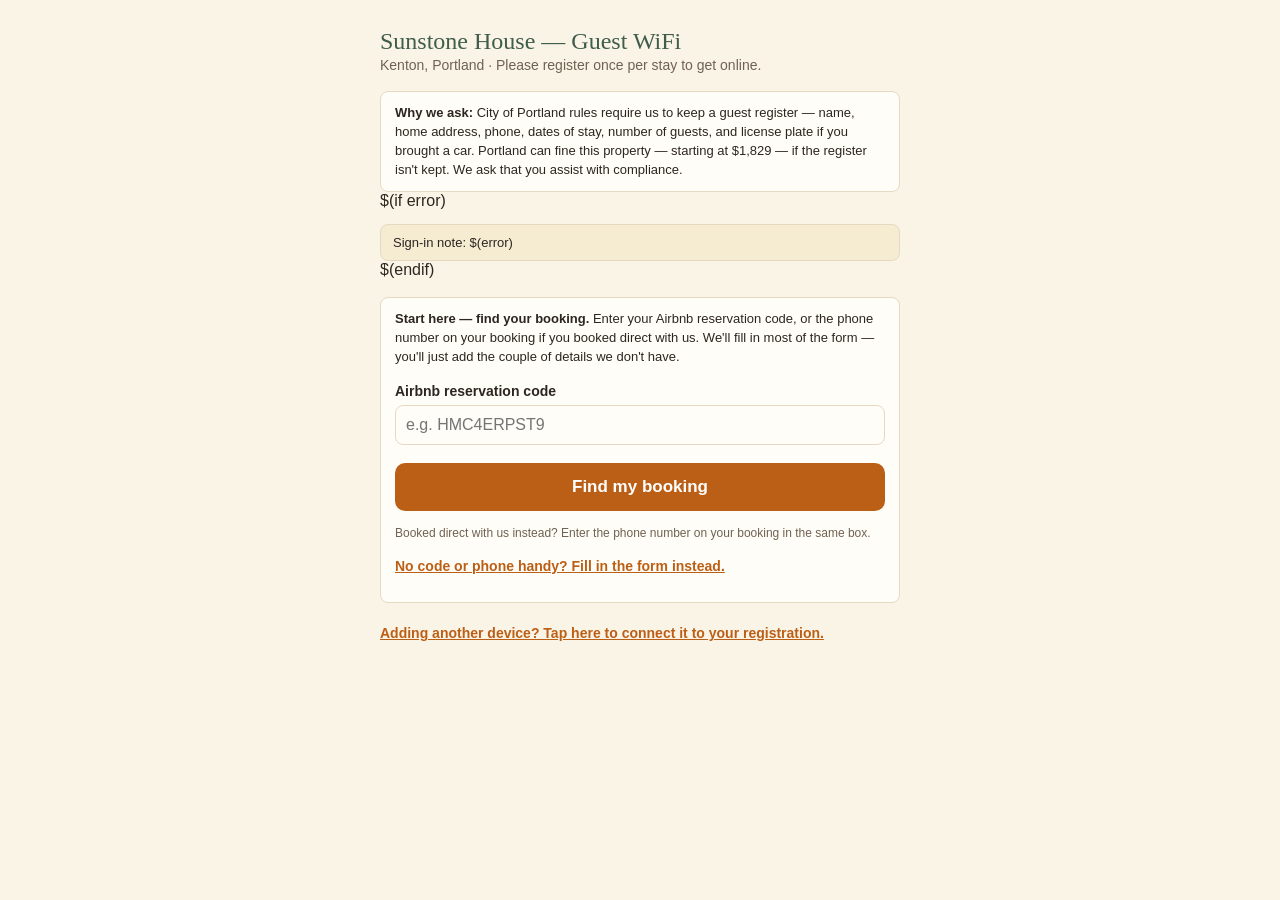
==== portal-preview-x9.html @ 85c28f9d "Temp portal preview page for Nathan's review (remove after)" ====
<!DOCTYPE html>
<html>
<head>
<meta charset="utf-8">
<meta name="viewport" content="width=device-width, initial-scale=1">
<title>Sunstone House — Guest WiFi</title>
<style>
  body { font-family: sans-serif; margin: 0; background: #faf4e7; color: #2c2620; }
  .wrap { max-width: 520px; margin: 0 auto; padding: 20px 16px 40px; }
  h1 { font-size: 24px; margin: 8px 0 2px; font-family: Georgia, 'Times New Roman', serif; font-weight: 400; color: #3f5d4a; }
  .sub { color: #6f6252; font-size: 14px; margin-bottom: 18px; }
  label { display: block; font-size: 14px; font-weight: 600; margin: 14px 0 4px; }
  input, select { width: 100%; box-sizing: border-box; padding: 10px;
    font-size: 16px; border: 1px solid #e6d9c3; border-radius: 8px; background: #fffdf7; }
  .row { display: flex; gap: 10px; } .row > div { flex: 1; }
  .aup { background: #fffdf7; border: 1px solid #e6d9c3; border-radius: 8px;
    padding: 12px 14px; font-size: 13px; line-height: 1.45; margin-top: 18px; }
  .agree { display: flex; gap: 8px; align-items: flex-start; margin-top: 12px;
    font-size: 14px; font-weight: 600; }
  .agree input { width: auto; margin-top: 2px; }
  button { display: block; width: 100%; box-sizing: border-box;
    text-align: center; padding: 14px; font-size: 17px; font-weight: 700;
    border: 0; border-radius: 10px; margin-top: 18px; cursor: pointer;
    background: #bc5f16; color: #fff; }
  button:disabled { background: #e9dcc2; color: #6f6252; cursor: default; }
  button.ghost { background: #fffdf7; color: #bc5f16; border: 1px solid #bc5f16; }
  #devadd { display: none; }
  #reg { display: none; }
  #foundCard { display: none; }
  .devlink { font-size: 14px; color: #bc5f16; font-weight: 600;
    margin-top: 22px; cursor: pointer; text-decoration: underline; }
  .fine { font-size: 12px; color: #6f6252; margin-top: 14px; line-height: 1.4; }
  .err { background: #f6ecd2; border: 1px solid #e6d9c3; border-radius: 8px;
    padding: 10px 12px; font-size: 13px; margin-top: 14px; display: none; }
  .found { font-size: 15px; line-height: 1.5; }
  .noveh { display: flex; gap: 8px; align-items: center; margin-top: 8px;
    font-size: 14px; color: #6f6252; }
  .noveh input { width: auto; }
  input[readonly] { background: #f6ecd2; color: #6f6252; }
</style>
</head>
<body>
<div class="wrap">
  <h1>Sunstone House — Guest WiFi</h1>
  <div class="sub">Kenton, Portland · Please register once per stay to get online.</div>

  <div class="aup" style="margin-top:0"><b>Why we ask:</b> City of Portland
    rules require us to keep a guest register — name, home address,
    phone, dates of stay, number of guests, and license plate if you
    brought a car. Portland can fine this property —
    starting at $1,829 — if the register isn't kept. We ask that you
    assist with compliance.</div>

  $(if error)<div class="err" style="display:block">Sign-in note: $(error)</div>$(endif)
  <div class="err" id="formMsg"></div>

  <div class="aup" id="lookupCard"><b>Start here — find your booking.</b>
    Enter your Airbnb reservation code, or the phone number on your
    booking if you booked direct with us. We'll fill in most of the
    form — you'll just add the couple of details we don't have.
    <div id="lookupEntry">
      <label>Airbnb reservation code</label>
      <input id="keyInput" autocomplete="off" placeholder="e.g. HMC4ERPST9">
      <button type="button" id="keyBtn">Find my booking</button>
      <div class="fine" id="keyMsg"></div>
      <p class="fine">Booked direct with us instead? Enter the phone
        number on your booking in the same box.</p>
      <p class="devlink" id="manualLink" style="margin-top:14px">No code or phone handy? Fill in the form instead.</p>
    </div>
    <div id="foundCard">
      <p class="found" id="foundText"></p>
      <button type="button" id="yesBtn">That's me</button>
      <button type="button" id="noBtn" class="ghost">Not me</button>
    </div>
    <div id="foundDone" style="display:none">
      <p class="found" id="foundSummary"></p>
      <p class="devlink" id="restartLink" style="margin-top:6px">Wrong booking? Start over.</p>
    </div>
  </div>

  <form id="reg">
    <div id="knownFields">
      <label>Full name *</label>
      <input name="name" required autocomplete="name">
      <label>Reservation code (Airbnb guests — it's in your booking details; leave blank if you booked direct)</label>
      <input name="rescode" autocomplete="off">
      <label>Room *</label>
      <select name="room" required>
        <option value="">Choose…</option>
        <option>Opal</option><option>Emerald</option><option>Sapphire</option>
        <option>Lapis</option><option>Kunzite</option><option>Azurite</option>
        <option>Coral</option><option>Garnet</option><option>Apatite</option>
        <option>Pyrite</option><option>Larimar</option><option>Other / visiting</option>
      </select>
      <div class="row">
        <div><label>Check-in *</label><input name="checkin" type="date" required></div>
        <div><label>Check-out *</label><input name="checkout" type="date" required></div>
      </div>
      <label>Guests in room *</label>
      <select name="guests"><option>1</option><option>2</option><option>3</option><option>4</option></select>
    </div>
    <div class="aup" id="volNote" style="display:none"><b>You're registered
      by your booking.</b> The City also asks us to record your home
      address, phone, and license plate. We ask that you assist with
      compliance.
      <label class="agree"><input type="checkbox" id="volBox">
        I volunteer to assist with compliance — I'll complete the
        fields below.</label>
      <div class="fine" style="margin-top:6px">If you don't volunteer,
        you can still connect with your booking alone.</div>
    </div>
    <label>Home address <span class="star">*</span></label>
    <input name="address" required autocomplete="street-address">
    <label>Phone <span class="star">*</span></label>
    <input name="phone" required type="tel" autocomplete="tel">
    <label>License plate <span class="star">*</span></label>
    <input name="plate" required autocomplete="off" placeholder="e.g. ABC1234">
    <label class="noveh"><input type="checkbox" id="noveh">
      No vehicle — I didn't drive here (fills in N/A).</label>

    <div class="aup">
      <b>Internet acceptable use.</b> By connecting you agree: no torrenting or
      illegal downloading or streaming of pirated content; no spam, hacking, or
      other unlawful use; share the bandwidth fairly (no crypto mining or
      server hosting). Activity on this network is logged with your
      registration, as Portland's guest-register rules require. House quiet
      hours are 10 PM – 7 AM.
    </div>
    <div class="aup">
      <b>Trash, recycling &amp; compost.</b> Please sort — food
      scraps go in the green compost cart, bottles, cans and paper in the
      blue recycling cart, glass in the glass bin. Portland requires this
      service at rental homes and fines the property when bins are
      misused — and a fine caused by a guest's unsorted waste is passed
      on to that guest. See the
      <a href="http://www.portland.gov/bps/garbage-recycling/home-recycling/landlord-requirements" target="_blank" rel="noopener">City of Portland rental recycling rules</a>.
    </div>
    <label class="agree"><input type="checkbox" id="aupbox" required>
      I agree to the acceptable use and recycling terms above.</label>

    <button id="submit" type="submit" disabled>Register &amp; connect</button>
    <div class="fine">City of Portland rules require us to keep a guest
      register (name, home address, phone, dates of stay, number of
      guests, license plate if you brought a car), available to City staff on request — see the City's page,
      <a href="https://www.portland.gov/ppd/astr-permits/maintain-astr-permits-and-conditional-uses" target="_blank" rel="noopener">Maintaining your rental permit</a>.
      We collect only what the city requires, and it stays with Sunstone House.</div>
  </form>

  <p class="devlink" id="devtoggle">Adding another device? Tap here to connect it to your registration.</p>
  <form id="devadd">
    <div class="aup"><b>Adding another device?</b> If you already
      registered on your phone, enter your reservation code (or the
      phone number you registered with) to connect this device to the
      same registration. Each person registers once — use this only for
      your own extra devices.</div>
    <label>Reservation code or phone number</label>
    <input name="key" required autocomplete="off">
    <div class="err" id="devMsg"></div>
    <button id="devbtn" type="submit">Connect this device</button>
  </form>

  <!-- The router's own login. The page submits this form, unchanged in
       mechanism from MikroTik's stock login page, once the register
       write has gone out. -->
  <form id="loginForm" action="$(link-login-only)" method="post" style="display:none">
    <input type="hidden" name="username" value="guest">
    <input type="hidden" name="password" value="SunStone">
    <input type="hidden" name="dst" value="https://sunstonehousepdx.com">
  </form>
</div>

<script>
  var MAC = "$(mac)", IP = "$(ip)";
  // The register endpoint (Apps Script web app, same deployment as the
  // original form). If the deployment is ever replaced, update this URL.
  var EXEC_URL = "https://script.google.com/macros/s/AKfycbyoonuTC5yvssAZ9QYgMuMyE3xe0BWV3o1AnGKHpd1xOl4dO8_F1d8voQ5TJvb-uA9o/exec";

  function showMsg(id, text) {
    var el = document.getElementById(id);
    el.textContent = text;
    el.style.display = text ? 'block' : 'none';
  }
  function encBody(obj) {
    var parts = [];
    for (var k in obj) {
      if (obj.hasOwnProperty(k)) {
        parts.push(encodeURIComponent(k) + '=' + encodeURIComponent(obj[k] == null ? '' : obj[k]));
      }
    }
    return parts.join('&');
  }
  // POST to the register and wait for the exchange to complete. The
  // response is opaque (no-cors); resolution means the write went out.
  function postRegister(obj, ms) {
    return new Promise(function (resolve, reject) {
      var done = false;
      var timer = setTimeout(function () {
        if (!done) { done = true; reject(new Error('timeout')); }
      }, ms);
      fetch(EXEC_URL, {
        method: 'POST', mode: 'no-cors',
        headers: { 'Content-Type': 'application/x-www-form-urlencoded' },
        body: encBody(obj)
      }).then(function () {
        if (!done) { done = true; clearTimeout(timer); resolve(); }
      }, function (err) {
        if (!done) { done = true; clearTimeout(timer); reject(err); }
      });
    });
  }
  // Read-only lookups ride JSONP (a script tag), which portal browsers
  // allow even though the endpoint sends no CORS headers.
  function jsonp(params, cb) {
    var settled = false;
    var name = '__cb' + Math.floor(Math.random() * 100000000);
    var s = document.createElement('script');
    function finish(res) {
      if (settled) return;
      settled = true;
      try { delete window[name]; } catch (e) { window[name] = undefined; }
      if (s.parentNode) s.parentNode.removeChild(s);
      cb(res);
    }
    window[name] = function (res) { finish(res); };
    s.onerror = function () { finish(null); };
    s.src = EXEC_URL + '?' + params + '&callback=' + name;
    document.body.appendChild(s);
    setTimeout(function () { finish(null); }, 12000);
  }
  function doLogin() {
    document.getElementById('loginForm').submit();
  }
  function ymd(d) {
    function p(n) { return (n < 10 ? '0' : '') + n; }
    return d.getFullYear() + '-' + p(d.getMonth() + 1) + '-' + p(d.getDate());
  }
  var MONTHS = ['Jan','Feb','Mar','Apr','May','Jun','Jul','Aug','Sep','Oct','Nov','Dec'];
  function prettyDate(iso) {
    var m = /^(\d{4})-(\d{2})-(\d{2})/.exec(iso || '');
    if (!m) return iso || '';
    return MONTHS[parseInt(m[2], 10) - 1] + ' ' + parseInt(m[3], 10) + ', ' + m[1];
  }

  var regForm = document.getElementById('reg');
  // Default stay dates: check-in today, check-out today + 30 (the
  // house minimum stay); most guests only confirm them.
  (function () {
    var now = new Date();
    regForm.querySelector('[name="checkin"]').value = ymd(now);
    regForm.querySelector('[name="checkout"]').value =
      ymd(new Date(now.getTime() + 30 * 24 * 3600 * 1000));
  })();
  // Portal mini-browsers sometimes reload the page mid-entry; keep what
  // the guest typed so a reload doesn't hand them a blank form.
  try {
    var saved = JSON.parse(sessionStorage.getItem('sunstoneReg') || '{}');
    regForm.querySelectorAll('input[name], select[name]').forEach(function (el) {
      if (saved[el.name] !== undefined && saved[el.name] !== '') el.value = saved[el.name];
    });
    regForm.addEventListener('input', function () {
      var d = {};
      regForm.querySelectorAll('input[name], select[name]').forEach(function (el) { d[el.name] = el.value; });
      sessionStorage.setItem('sunstoneReg', JSON.stringify(d));
    });
  } catch (e) {}

  // --- Unified lookup: one box takes a reservation code OR a phone
  // number. Codes are tried against the Bookings tab (fn=booking),
  // phones against the Private tab (fn=phone); if the first guess
  // misses, the other is tried before giving up. A match pre-fills
  // name / room / dates / guests (and the code or phone itself);
  // home address is never in either tab, and the Bookings tab holds
  // no phone, so those stay for the guest to type.
  var keyBtn = document.getElementById('keyBtn');
  var keyMsg = document.getElementById('keyMsg');
  var pendingMatch = null; // { res, via, raw }
  var matchedMode = false; // true once a booking match is confirmed

  function applyMatch(res, via, raw) {
    regForm.querySelector('[name="name"]').value = res.name || '';
    if (via === 'booking') {
      regForm.querySelector('[name="rescode"]').value = raw.toUpperCase();
    } else {
      regForm.querySelector('[name="phone"]').value = raw;
    }
    if (res.room) regForm.querySelector('[name="room"]').value = res.room;
    if (res.checkin) regForm.querySelector('[name="checkin"]').value = res.checkin;
    if (res.checkout) regForm.querySelector('[name="checkout"]').value = res.checkout;
    if (res.guests) regForm.querySelector('[name="guests"]').value = res.guests;
  }
  function matchSummary(res) {
    var bits = [];
    if (res.name) bits.push(res.name);
    if (res.room) bits.push(res.room + ' room');
    if (res.checkin && res.checkout) bits.push(prettyDate(res.checkin) + ' → ' + prettyDate(res.checkout));
    if (res.guests) bits.push(res.guests + (String(res.guests) === '1' ? ' guest' : ' guests'));
    return bits.join(' · ');
  }
  // Voluntary model (Nathan, Nov 24): a matched booking is the
  // registration — the code (or phone) is the only requirement. The
  // city fields the booking doesn't hold (address, phone, plate)
  // start optional; if the guest ticks "I volunteer to assist with
  // compliance," those fields become required — their word makes them
  // binding. The full form (no booking to tie to) keeps everything
  // required throughout.
  function setFieldsRequired(on) {
    ['address', 'phone', 'plate'].forEach(function (n) {
      var el = regForm.querySelector('[name="' + n + '"]');
      if (on) { el.setAttribute('required', ''); }
      else { el.removeAttribute('required'); }
    });
    document.querySelectorAll('#reg .star').forEach(function (s) {
      s.style.display = on ? '' : 'none';
    });
  }
  function showFullForm() {
    matchedMode = false;
    document.getElementById('volNote').style.display = 'none';
    setFieldsRequired(true);
    document.getElementById('knownFields').style.display = 'block';
    regForm.style.display = 'block';
  }
  function showShortForm() {
    matchedMode = true;
    document.getElementById('volNote').style.display = 'block';
    setFieldsRequired(false);
    document.getElementById('knownFields').style.display = 'none';
    regForm.style.display = 'block';
  }
  document.getElementById('volBox').addEventListener('change', function () {
    setFieldsRequired(this.checked);
    if (this.checked) regForm.querySelector('[name="address"]').focus();
  });

  keyBtn.addEventListener('click', function () {
    var raw = document.getElementById('keyInput').value.replace(/^\s+|\s+$/g, '');
    if (!raw) { keyMsg.textContent = 'Enter your reservation code (or your phone number if you booked direct).'; return; }
    keyBtn.disabled = true; keyBtn.textContent = 'Checking…';
    keyMsg.textContent = '';
    var digits = raw.replace(/\D/g, '');
    var looksPhone = !/[A-Za-z]/.test(raw) && digits.length >= 7;
    var first = looksPhone ? 'phone' : 'booking';
    var second = looksPhone ? 'booking' : 'phone';
    function attempt(via, next) {
      var param = (via === 'booking')
        ? 'fn=booking&code=' + encodeURIComponent(raw)
        : 'fn=phone&phone=' + encodeURIComponent(raw);
      jsonp(param, function (res) {
        if (res && res.found) {
          pendingMatch = { res: res, via: via, raw: raw };
          keyBtn.disabled = false; keyBtn.textContent = 'Find my booking';
          document.getElementById('foundText').textContent =
            'We found your booking: ' + matchSummary(res) + '.';
          document.getElementById('lookupEntry').style.display = 'none';
          document.getElementById('foundCard').style.display = 'block';
        } else if (next) {
          attempt(next, null);
        } else {
          keyBtn.disabled = false; keyBtn.textContent = 'Find my booking';
          keyMsg.textContent = 'We couldn\'t find that — no problem, just fill in the form below.';
          showFullForm();
          regForm.querySelector('[name="name"]').focus();
        }
      });
    }
    attempt(first, second);
  });

  document.getElementById('yesBtn').addEventListener('click', function () {
    if (!pendingMatch) return;
    applyMatch(pendingMatch.res, pendingMatch.via, pendingMatch.raw);
    document.getElementById('foundCard').style.display = 'none';
    document.getElementById('foundSummary').textContent =
      'Booking found: ' + matchSummary(pendingMatch.res) + ' ✓ — just add the details below.';
    document.getElementById('foundDone').style.display = 'block';
    // If the match left any register field empty, show the full form
    // instead — a hidden empty required field would block submit.
    var complete = ['name', 'room', 'checkin', 'checkout'].every(function (n) {
      return regForm.querySelector('[name="' + n + '"]').value !== '';
    });
    if (complete) { showShortForm(); } else { showFullForm(); }
    regForm.querySelector('[name="address"]').focus();
  });
  document.getElementById('noBtn').addEventListener('click', function () {
    pendingMatch = null;
    document.getElementById('foundCard').style.display = 'none';
    document.getElementById('lookupEntry').style.display = 'block';
    keyMsg.textContent = 'No problem — fill in the form below instead.';
    showFullForm();
  });
  document.getElementById('restartLink').addEventListener('click', function () {
    location.reload();
  });
  document.getElementById('manualLink').addEventListener('click', function () {
    document.getElementById('lookupEntry').style.display = 'none';
    showFullForm();
    regForm.querySelector('[name="name"]').focus();
  });

  var box = document.getElementById('aupbox');
  var btn = document.getElementById('submit');
  box.addEventListener('change', function () { btn.disabled = !box.checked; });

  // License plate is a required register field, but guests who didn't
  // drive need a way through: the No vehicle box fills in N/A (kept
  // read-only rather than disabled so the value still submits).
  var plateInput = regForm.querySelector('[name="plate"]');
  var novehBox = document.getElementById('noveh');
  novehBox.addEventListener('change', function () {
    if (novehBox.checked) {
      plateInput.value = 'N/A';
      plateInput.readOnly = true;
    } else {
      plateInput.value = '';
      plateInput.readOnly = false;
      plateInput.focus();
    }
  });
  regForm.addEventListener('submit', function (ev) {
    ev.preventDefault();
    showMsg('formMsg', '');
    btn.disabled = true; btn.textContent = 'Registering…';
    var f = new FormData(regForm);
    var data = {
      name: f.get('name'), address: f.get('address'), phone: f.get('phone'),
      rescode: f.get('rescode'), room: f.get('room'),
      checkin: f.get('checkin'), checkout: f.get('checkout'),
      guests: f.get('guests'), plate: f.get('plate'), mac: MAC, ip: IP,
      volunteered: matchedMode
        ? (document.getElementById('volBox').checked ? 'Yes' : 'No') : ''
    };
    postRegister(data, 12000).then(function () {
      try { sessionStorage.removeItem('sunstoneReg'); } catch (e) {}
      btn.textContent = 'Connecting…';
      doLogin();
    }, function () {
      btn.disabled = false; btn.textContent = 'Register & connect';
      showMsg('formMsg', 'We couldn\'t save your registration just now — please tap Register & connect to try again. You won\'t be connected until it saves.');
    });
  });

  document.getElementById('devtoggle').addEventListener('click', function () {
    var d = document.getElementById('devadd');
    d.style.display = (d.style.display === 'block') ? 'none' : 'block';
  });
  document.getElementById('devadd').addEventListener('submit', function (ev) {
    ev.preventDefault();
    showMsg('devMsg', '');
    var dbtn = document.getElementById('devbtn');
    var key = new FormData(this).get('key');
    dbtn.disabled = true; dbtn.textContent = 'Checking…';
    jsonp('fn=devlookup&key=' + encodeURIComponent(key), function (res) {
      if (!res || !res.found) {
        dbtn.disabled = false; dbtn.textContent = 'Connect this device';
        showMsg('devMsg', 'We couldn\'t find that registration — please complete the full registration above.');
        return;
      }
      postRegister({ mode: 'device', key: key, mac: MAC, ip: IP }, 12000).then(function () {
        dbtn.textContent = 'Connecting…';
        doLogin();
      }, function () {
        dbtn.disabled = false; dbtn.textContent = 'Connect this device';
        showMsg('devMsg', 'That didn\'t save just now — please tap Connect this device to try again.');
      });
    });
  });
</script>
</body>
</html>
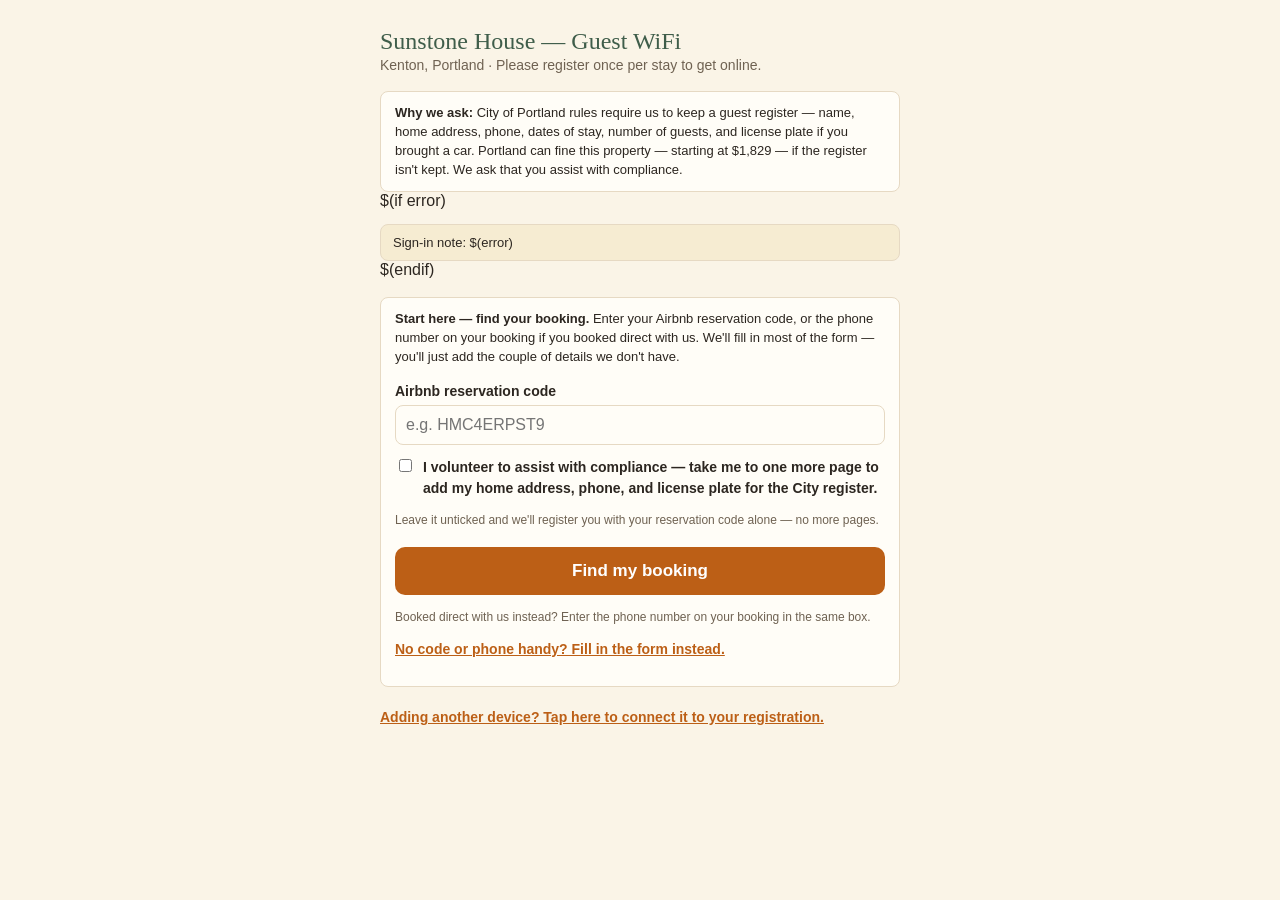
==== commit 5a7c444f: "Portal preview: volunteer checkbox below the code, code-only registration path" ====
--- a/portal-preview-x9.html
+++ b/portal-preview-x9.html
@@ -61,6 +61,12 @@
     <div id="lookupEntry">
       <label>Airbnb reservation code</label>
       <input id="keyInput" autocomplete="off" placeholder="e.g. HMC4ERPST9">
+      <label class="agree"><input type="checkbox" id="volUpfront">
+        I volunteer to assist with compliance — take me to one more
+        page to add my home address, phone, and license plate for the
+        City register.</label>
+      <div class="fine">Leave it unticked and we'll register you with
+        your reservation code alone — no more pages.</div>
       <button type="button" id="keyBtn">Find my booking</button>
       <div class="fine" id="keyMsg"></div>
       <p class="fine">Booked direct with us instead? Enter the phone
@@ -71,6 +77,11 @@
       <p class="found" id="foundText"></p>
       <button type="button" id="yesBtn">That's me</button>
       <button type="button" id="noBtn" class="ghost">Not me</button>
+      <p class="fine">By connecting you agree to the house internet
+        terms: no torrenting or illegal downloads, no spam, hacking, or
+        other unlawful use, and quiet hours 10 PM – 7 AM. Activity on
+        this network is logged with your registration, as Portland's
+        guest-register rules require.</p>
     </div>
     <div id="foundDone" style="display:none">
       <p class="found" id="foundSummary"></p>
@@ -352,6 +363,9 @@
           document.getElementById('foundText').textContent =
             'We found your booking: ' + matchSummary(res) + '.';
           document.getElementById('lookupEntry').style.display = 'none';
+          document.getElementById('yesBtn').textContent =
+            document.getElementById('volUpfront').checked
+              ? "That's me — continue" : "That's me — register & connect";
           document.getElementById('foundCard').style.display = 'block';
         } else if (next) {
           attempt(next, null);
@@ -366,21 +380,74 @@
     attempt(first, second);
   });
 
+  document.getElementById('volUpfront').addEventListener('change', function () {
+    if (pendingMatch) {
+      document.getElementById('yesBtn').textContent = this.checked
+        ? "That's me — continue" : "That's me — register & connect";
+    }
+  });
+
   document.getElementById('yesBtn').addEventListener('click', function () {
     if (!pendingMatch) return;
     applyMatch(pendingMatch.res, pendingMatch.via, pendingMatch.raw);
+    // If the match left any register field empty, the full form is
+    // the only safe path — a hidden empty required field would
+    // block submit.
+    var complete = ['name', 'room', 'checkin', 'checkout'].every(function (n) {
+      return regForm.querySelector('[name="' + n + '"]').value !== '';
+    });
+    var vol = document.getElementById('volUpfront').checked;
+    // Nathan's flow (Nov 24): the volunteer box sits below the
+    // reservation code. Ticked → the details page (fields required —
+    // their word makes them binding). Unticked → register them with
+    // the code (or phone) alone, no details page.
+    if (complete && !vol) { registerWithCode(); return; }
     document.getElementById('foundCard').style.display = 'none';
     document.getElementById('foundSummary').textContent =
       'Booking found: ' + matchSummary(pendingMatch.res) + ' ✓ — just add the details below.';
     document.getElementById('foundDone').style.display = 'block';
-    // If the match left any register field empty, show the full form
-    // instead — a hidden empty required field would block submit.
-    var complete = ['name', 'room', 'checkin', 'checkout'].every(function (n) {
-      return regForm.querySelector('[name="' + n + '"]').value !== '';
-    });
-    if (complete) { showShortForm(); } else { showFullForm(); }
+    if (complete) {
+      showShortForm();
+      if (vol) {
+        document.getElementById('volBox').checked = true;
+        setFieldsRequired(true);
+      }
+    } else { showFullForm(); }
     regForm.querySelector('[name="address"]').focus();
   });
+
+  // Code-only registration: the booking record IS the registration.
+  // Posts the stay fields the booking holds (address/plate blank;
+  // phone present only for direct bookings), volunteered = No, then
+  // connects. If the save fails, fall back to the short form so the
+  // guest is never stranded.
+  function registerWithCode() {
+    var f = new FormData(regForm);
+    var data = {
+      name: f.get('name'), address: f.get('address') || '',
+      phone: f.get('phone') || '', rescode: f.get('rescode'),
+      room: f.get('room'), checkin: f.get('checkin'),
+      checkout: f.get('checkout'), guests: f.get('guests'),
+      plate: f.get('plate') || '', mac: MAC, ip: IP, volunteered: 'No'
+    };
+    var yesBtn = document.getElementById('yesBtn');
+    var noBtn = document.getElementById('noBtn');
+    yesBtn.disabled = true; noBtn.disabled = true;
+    yesBtn.textContent = 'Registering…';
+    postRegister(data, 12000).then(function () {
+      yesBtn.textContent = 'Connecting…';
+      doLogin();
+    }, function () {
+      yesBtn.disabled = false; noBtn.disabled = false;
+      yesBtn.textContent = "That's me — register & connect";
+      document.getElementById('foundCard').style.display = 'none';
+      document.getElementById('foundSummary').textContent =
+        'Booking found: ' + matchSummary(pendingMatch.res) + ' ✓ — just add the details below.';
+      document.getElementById('foundDone').style.display = 'block';
+      showShortForm();
+      showMsg('formMsg', 'We couldn\'t save your registration just now — please complete the form and tap Register & connect.');
+    });
+  }
   document.getElementById('noBtn').addEventListener('click', function () {
     pendingMatch = null;
     document.getElementById('foundCard').style.display = 'none';
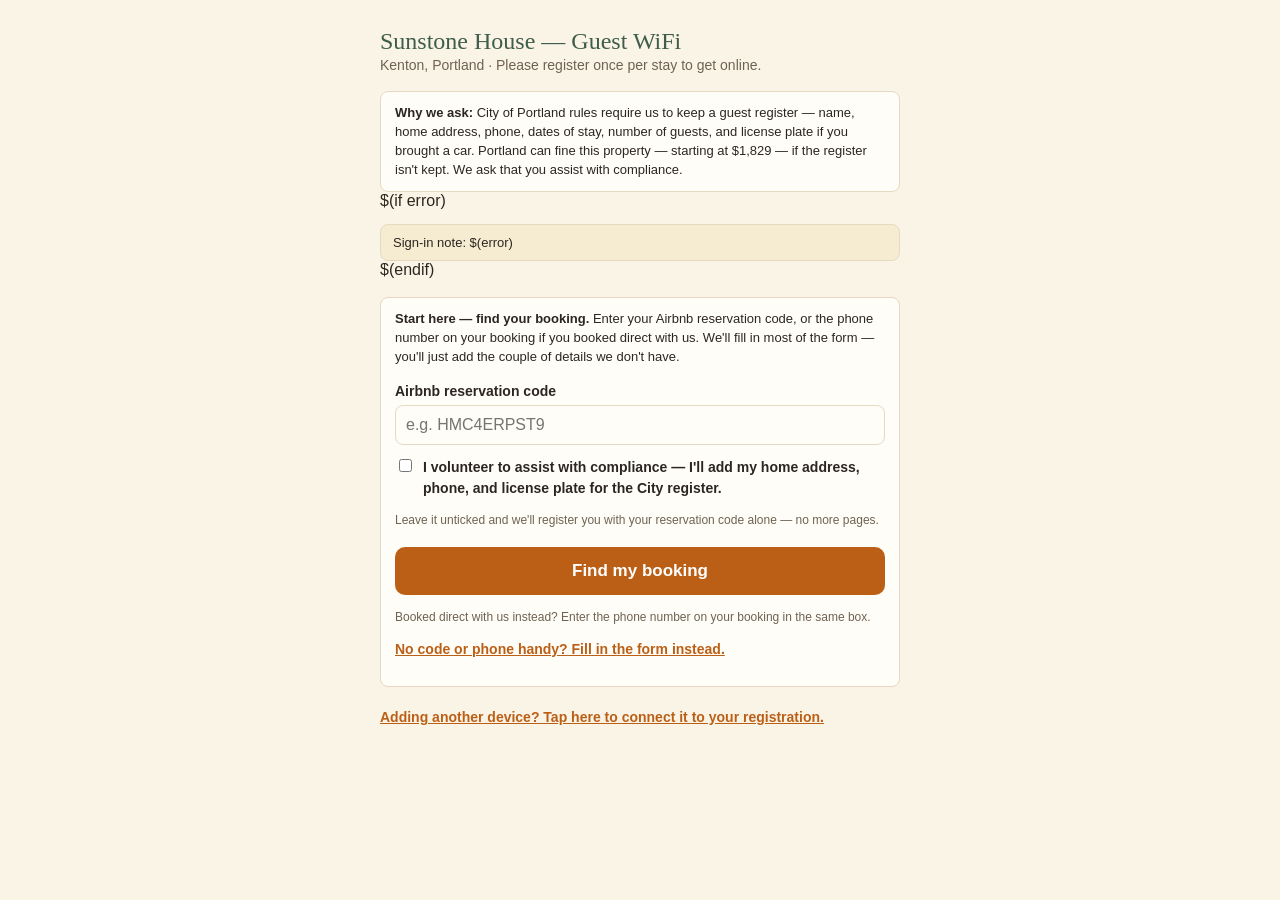
==== commit 520bf7d5: "Portal preview: two hops across the board — volunteers skip the confirm card" ====
--- a/portal-preview-x9.html
+++ b/portal-preview-x9.html
@@ -62,9 +62,8 @@
       <label>Airbnb reservation code</label>
       <input id="keyInput" autocomplete="off" placeholder="e.g. HMC4ERPST9">
       <label class="agree"><input type="checkbox" id="volUpfront">
-        I volunteer to assist with compliance — take me to one more
-        page to add my home address, phone, and license plate for the
-        City register.</label>
+        I volunteer to assist with compliance — I'll add my home
+        address, phone, and license plate for the City register.</label>
       <div class="fine">Leave it unticked and we'll register you with
         your reservation code alone — no more pages.</div>
       <button type="button" id="keyBtn">Find my booking</button>
@@ -75,7 +74,7 @@
     </div>
     <div id="foundCard">
       <p class="found" id="foundText"></p>
-      <button type="button" id="yesBtn">That's me</button>
+      <button type="button" id="yesBtn">Register & connect</button>
       <button type="button" id="noBtn" class="ghost">Not me</button>
       <p class="fine">By connecting you agree to the house internet
         terms: no torrenting or illegal downloads, no spam, hacking, or
@@ -360,13 +359,32 @@
         if (res && res.found) {
           pendingMatch = { res: res, via: via, raw: raw };
           keyBtn.disabled = false; keyBtn.textContent = 'Find my booking';
-          document.getElementById('foundText').textContent =
-            'We found your booking: ' + matchSummary(res) + '.';
           document.getElementById('lookupEntry').style.display = 'none';
-          document.getElementById('yesBtn').textContent =
-            document.getElementById('volUpfront').checked
-              ? "That's me — continue" : "That's me — register & connect";
-          document.getElementById('foundCard').style.display = 'block';
+          if (via === 'booking' && document.getElementById('volUpfront').checked) {
+            // Two hops across the board (Nathan, Nov 24): a volunteer
+            // goes straight from the match to data entry — no confirm
+            // card in between. The booking summary heads the form,
+            // "Wrong booking? Start over" is the escape, and the
+            // form's Register & connect is the confirmation.
+            applyMatch(res, via, raw);
+            document.getElementById('foundSummary').textContent =
+              'Booking found: ' + matchSummary(res) + ' ✓ — just add the details below.';
+            document.getElementById('foundDone').style.display = 'block';
+            var bkComplete = ['name', 'room', 'checkin', 'checkout'].every(function (n) {
+              return regForm.querySelector('[name="' + n + '"]').value !== '';
+            });
+            if (bkComplete) {
+              showShortForm();
+              document.getElementById('volBox').checked = true;
+              setFieldsRequired(true);
+            } else { showFullForm(); }
+            regForm.querySelector('[name="address"]').focus();
+          } else {
+            document.getElementById('foundText').textContent =
+              'We found your booking: ' + matchSummary(res) + '.';
+            document.getElementById('yesBtn').textContent = 'Register & connect';
+            document.getElementById('foundCard').style.display = 'block';
+          }
         } else if (next) {
           attempt(next, null);
         } else {
@@ -380,13 +398,6 @@
     attempt(first, second);
   });
 
-  document.getElementById('volUpfront').addEventListener('change', function () {
-    if (pendingMatch) {
-      document.getElementById('yesBtn').textContent = this.checked
-        ? "That's me — continue" : "That's me — register & connect";
-    }
-  });
-
   document.getElementById('yesBtn').addEventListener('click', function () {
     if (!pendingMatch) return;
     applyMatch(pendingMatch.res, pendingMatch.via, pendingMatch.raw);
@@ -396,39 +407,36 @@
     var complete = ['name', 'room', 'checkin', 'checkout'].every(function (n) {
       return regForm.querySelector('[name="' + n + '"]').value !== '';
     });
-    var vol = document.getElementById('volUpfront').checked;
-    // Nathan's flow (Nov 24): the volunteer box sits below the
-    // reservation code. Ticked → the details page (fields required —
-    // their word makes them binding). Unticked → register them with
-    // the code (or phone) alone, no details page.
-    if (complete && !vol) { registerWithCode(); return; }
+    // The confirm card is only shown to non-volunteers and direct
+    // guests now (volunteers go straight to data entry), so this tap
+    // IS the registration: a direct guest records blank (never
+    // asked — Sunstone holds their details from the application
+    // process), a code guest records No.
+    if (complete && pendingMatch.via === 'phone') { registerWithCode(''); return; }
+    if (complete) { registerWithCode('No'); return; }
     document.getElementById('foundCard').style.display = 'none';
     document.getElementById('foundSummary').textContent =
       'Booking found: ' + matchSummary(pendingMatch.res) + ' ✓ — just add the details below.';
     document.getElementById('foundDone').style.display = 'block';
-    if (complete) {
-      showShortForm();
-      if (vol) {
-        document.getElementById('volBox').checked = true;
-        setFieldsRequired(true);
-      }
-    } else { showFullForm(); }
+    showFullForm();
     regForm.querySelector('[name="address"]').focus();
   });
 
   // Code-only registration: the booking record IS the registration.
   // Posts the stay fields the booking holds (address/plate blank;
-  // phone present only for direct bookings), volunteered = No, then
-  // connects. If the save fails, fall back to the short form so the
-  // guest is never stranded.
-  function registerWithCode() {
+  // phone present only for direct bookings), then connects.
+  // volunteered = 'No' for a code match left unticked; blank for a
+  // direct guest, who was never asked. If the save fails, fall back
+  // to the short form so the guest is never stranded.
+  function registerWithCode(volunteered) {
     var f = new FormData(regForm);
     var data = {
       name: f.get('name'), address: f.get('address') || '',
       phone: f.get('phone') || '', rescode: f.get('rescode'),
       room: f.get('room'), checkin: f.get('checkin'),
       checkout: f.get('checkout'), guests: f.get('guests'),
-      plate: f.get('plate') || '', mac: MAC, ip: IP, volunteered: 'No'
+      plate: f.get('plate') || '', mac: MAC, ip: IP,
+      volunteered: volunteered
     };
     var yesBtn = document.getElementById('yesBtn');
     var noBtn = document.getElementById('noBtn');
@@ -439,7 +447,7 @@
       doLogin();
     }, function () {
       yesBtn.disabled = false; noBtn.disabled = false;
-      yesBtn.textContent = "That's me — register & connect";
+      yesBtn.textContent = 'Register & connect';
       document.getElementById('foundCard').style.display = 'none';
       document.getElementById('foundSummary').textContent =
         'Booking found: ' + matchSummary(pendingMatch.res) + ' ✓ — just add the details below.';
